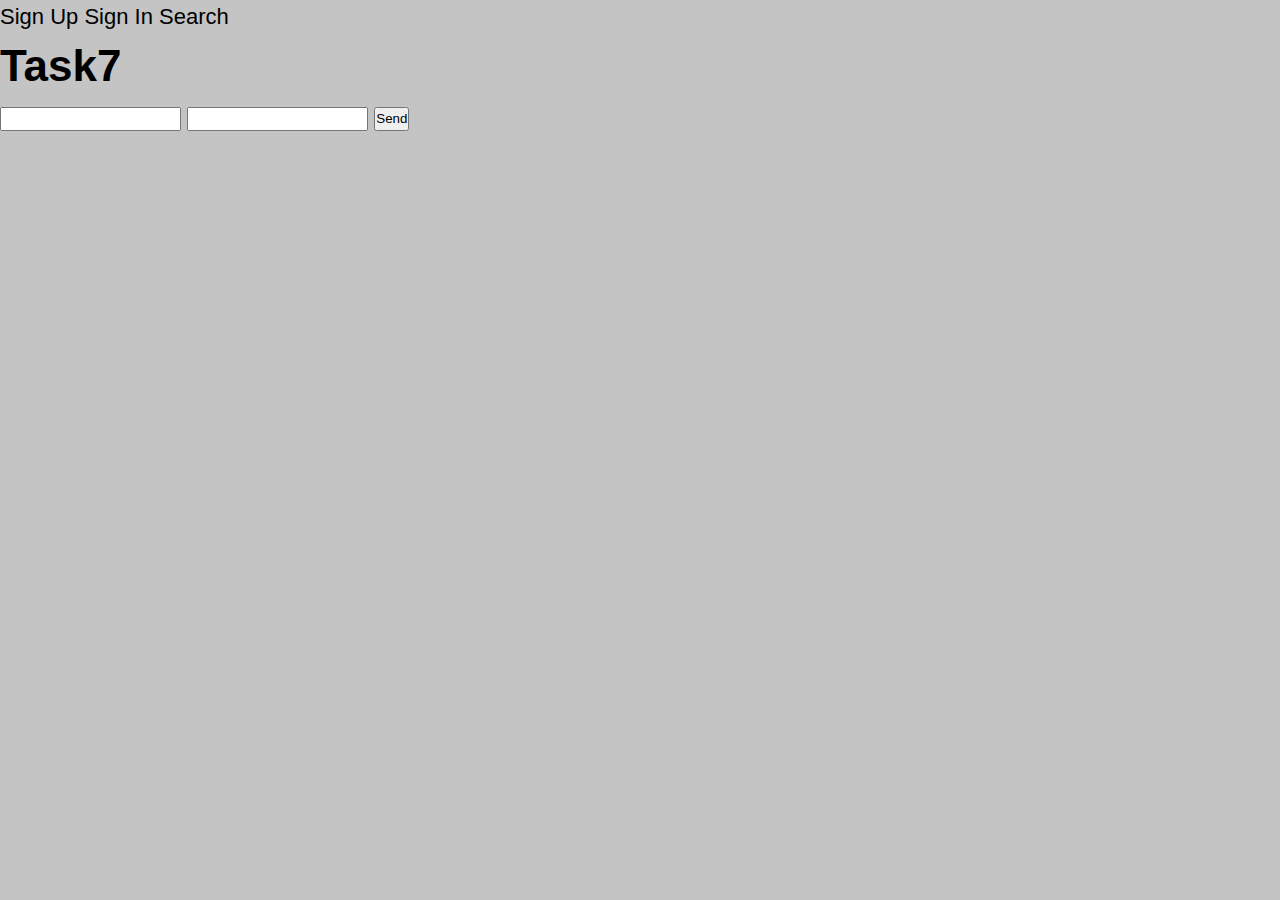
==== index.html @ 27050085 "structure" ====
<!DOCTYPE html>
<html lang="en">

<head>
    <meta charset="UTF-8">
    <meta http-equiv="X-UA-Compatible" content="IE=edge">
    <meta name="viewport" content="width=device-width, initial-scale=1.0">
    <link rel="stylesheet" href="./css/style.css">
    <title>Task7</title>
</head>

<body>
    <header>
        <div>
            <a href="./pages/signUP.html">Sign Up</a>
            <a href="./pages/singIN.html">Sign In</a>
            <a href="./pages/search.html">Search</a>
        </div>
    </header>
    <main>
        <section>
            <h1>Task7</h1>
            <form action="https://fom.in.ua/echo" method="post">
                <input type="text" name="login">
                <input type="text" name="pass">
                <button type="submit">Send</button>
            </form>
        </section>
    </main>
    <footer></footer>
</body>

</html>
---- css/style.css ----
* {
  margin: 0;
  padding: 0;
  line-height: 1.5;
  box-sizing: border-box;
  font-family: sans-serif;
}

a {
  color: inherit;
  text-decoration: none;
}

img {
  max-width: 100%;
}

html {
  font-size: 22px;
}

body {
  background: #c4c4c4;
}

.rainbow {
  font-family: sans-serif;
  margin-top: 15px;
  text-align: center;
  font-size: 2rem;
  animation: colorRotate 6s linear 0s infinite;
}

@keyframes colorRotate {
  from {
    color: #0000ff;
  }
  20% {
    color: #ffd900;
  }
  40% {
    color: #0066ff;
  }
  60% {
    color: #ffe600;
  }
  80% {
    color: #00b7ff;
  }
  100% {
    color: #ffee00;
  }
}

.container {
  background: #e6e6e6;
  margin: 0px 50px;
  max-width: 1000px;
  width: 100%;
}

.wrapper {
  margin: 50px 0px;
  width: 100%;
}

.square1,
.square2,
.square3,
.square4 {
  display: block;
  width: 200px;
  height: 200px;
  background: #fc8f8f;
  text-align: center;
}

.num1,
.num2,
.num3,
.num4 {
  font-weight: 700;
  font-size: 64px;
  line-height: 200px;
  color: #ffffff;
}

.small.square2,
.small.square3,
.small.square4,
.small.square5 {
  width: 100px;
  height: 100px;
  background: #fc8f8f;
  float: left;
  text-align: center;
}

.small.num2,
.small.num3,
.small.num4,
.small.num5 {
  font-weight: 700;
  font-size: 36px;
  line-height: 100px;
  color: #ffffff;
}

.square1,
.square3,
.square.row3-1 {
  float: left;
}

.square2,
.square4,
.small.square.row2-1,
.square.row3-2 {
  float: right;
}

.clearfix {
  clear: both;
}

.small.square2,
.small.square3,
.small.square4,
.square1.row3-1,
.square3.row3-2 {
  margin-right: 15px;
}
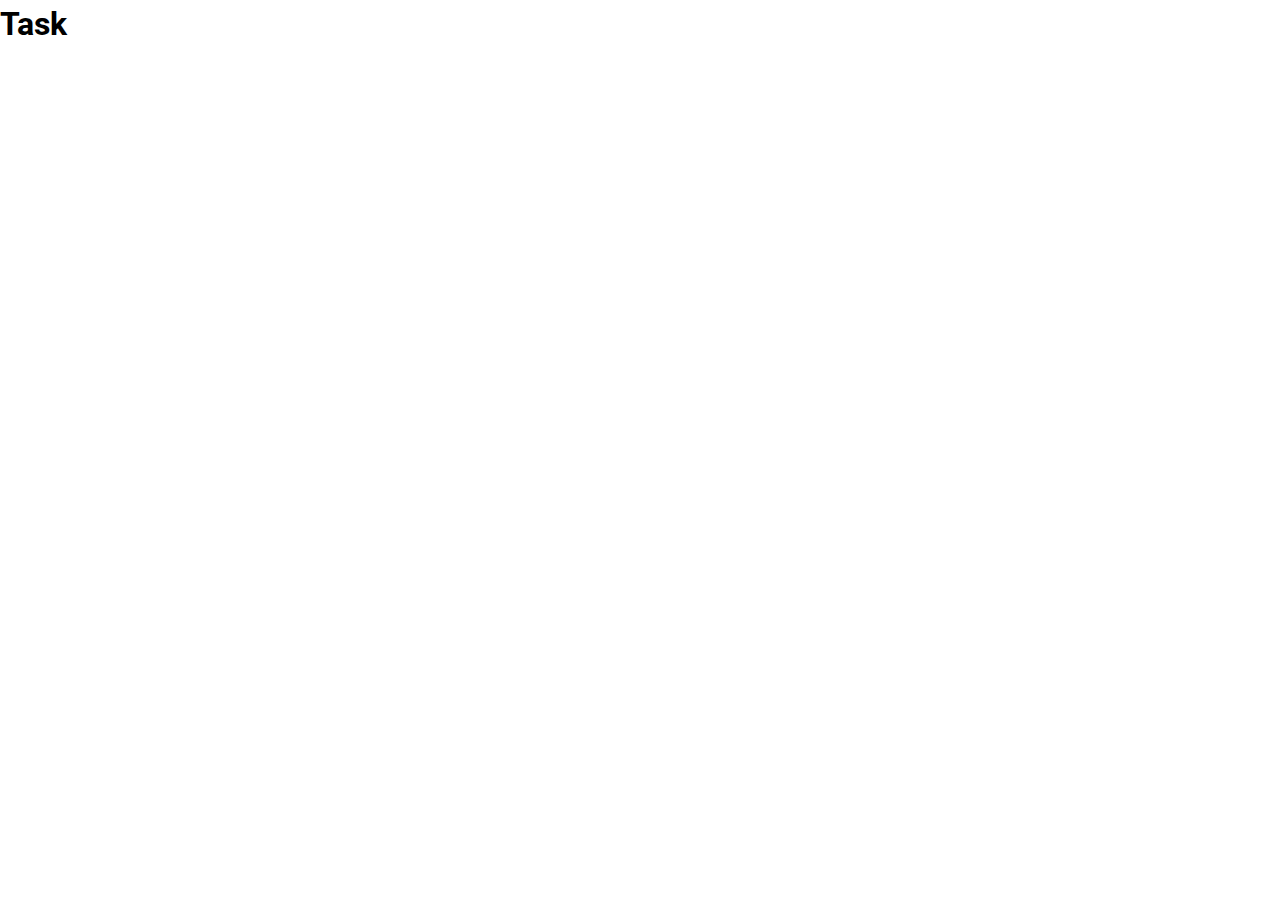
==== commit 2b070c10: "added fonts" ====
--- a/index.html
+++ b/index.html
@@ -5,26 +5,16 @@
     <meta charset="UTF-8">
     <meta http-equiv="X-UA-Compatible" content="IE=edge">
     <meta name="viewport" content="width=device-width, initial-scale=1.0">
+    <link rel="stylesheet" href="./fonts/font.css">
     <link rel="stylesheet" href="./css/style.css">
-    <title>Task7</title>
+    <title>Task</title>
 </head>
 
 <body>
-    <header>
-        <div>
-            <a href="./pages/signUP.html">Sign Up</a>
-            <a href="./pages/singIN.html">Sign In</a>
-            <a href="./pages/search.html">Search</a>
-        </div>
-    </header>
+    <header></header>
     <main>
         <section>
-            <h1>Task7</h1>
-            <form action="https://fom.in.ua/echo" method="post">
-                <input type="text" name="login">
-                <input type="text" name="pass">
-                <button type="submit">Send</button>
-            </form>
+            <h1>Task</h1>
         </section>
     </main>
     <footer></footer>
--- a/fonts/font.css
+++ b/fonts/font.css
@@ -0,0 +1,27 @@
+@font-face {
+    font-family: 'Roboto';
+    src: url(./Roboto-Regular.woff2) format('woff2'),
+    url(./Roboto-Regular.woff) format('woff');
+    font-weight: 400;
+}
+
+@font-face {
+    font-family: 'Roboto';
+    src: url('./Roboto-Bold.woff2') format('woff2'),
+    url('./Roboto-Bold.woff') format('woff');
+    font-weight: 700;
+}
+
+@font-face {
+    font-family: 'Roboto';
+    src: url('./Roboto-Italic.woff2') format('woff2'),
+    url('./Roboto-Italic.woff') format('woff');
+    font-style: italic;
+}
+
+@font-face {
+    font-family: 'Roboto';
+    src: url('./Roboto-Light.woff2') format('woff2'),
+    url('./Roboto-Light.woff') format('woff');
+    font-weight: 300;
+}--- a/css/style.css
+++ b/css/style.css
@@ -1,134 +1,16 @@
 * {
-  margin: 0;
-  padding: 0;
-  line-height: 1.5;
-  box-sizing: border-box;
-  font-family: sans-serif;
+    margin: 0;
+    padding: 0;
+    line-height: 1.5;
+    font-family: 'Roboto', sans-serif;
 }
 
 a {
-  color: inherit;
-  text-decoration: none;
+    color: inherit;
+    text-decoration: none;
 }
 
 img {
-  max-width: 100%;
+    max-width: 100%;
 }
 
-html {
-  font-size: 22px;
-}
-
-body {
-  background: #c4c4c4;
-}
-
-.rainbow {
-  font-family: sans-serif;
-  margin-top: 15px;
-  text-align: center;
-  font-size: 2rem;
-  animation: colorRotate 6s linear 0s infinite;
-}
-
-@keyframes colorRotate {
-  from {
-    color: #0000ff;
-  }
-  20% {
-    color: #ffd900;
-  }
-  40% {
-    color: #0066ff;
-  }
-  60% {
-    color: #ffe600;
-  }
-  80% {
-    color: #00b7ff;
-  }
-  100% {
-    color: #ffee00;
-  }
-}
-
-.container {
-  background: #e6e6e6;
-  margin: 0px 50px;
-  max-width: 1000px;
-  width: 100%;
-}
-
-.wrapper {
-  margin: 50px 0px;
-  width: 100%;
-}
-
-.square1,
-.square2,
-.square3,
-.square4 {
-  display: block;
-  width: 200px;
-  height: 200px;
-  background: #fc8f8f;
-  text-align: center;
-}
-
-.num1,
-.num2,
-.num3,
-.num4 {
-  font-weight: 700;
-  font-size: 64px;
-  line-height: 200px;
-  color: #ffffff;
-}
-
-.small.square2,
-.small.square3,
-.small.square4,
-.small.square5 {
-  width: 100px;
-  height: 100px;
-  background: #fc8f8f;
-  float: left;
-  text-align: center;
-}
-
-.small.num2,
-.small.num3,
-.small.num4,
-.small.num5 {
-  font-weight: 700;
-  font-size: 36px;
-  line-height: 100px;
-  color: #ffffff;
-}
-
-.square1,
-.square3,
-.square.row3-1 {
-  float: left;
-}
-
-.square2,
-.square4,
-.small.square.row2-1,
-.square.row3-2 {
-  float: right;
-}
-
-.clearfix {
-  clear: both;
-}
-
-.small.square2,
-.small.square3,
-.small.square4,
-.square1.row3-1,
-.square3.row3-2 {
-  margin-right: 15px;
-}
-
-
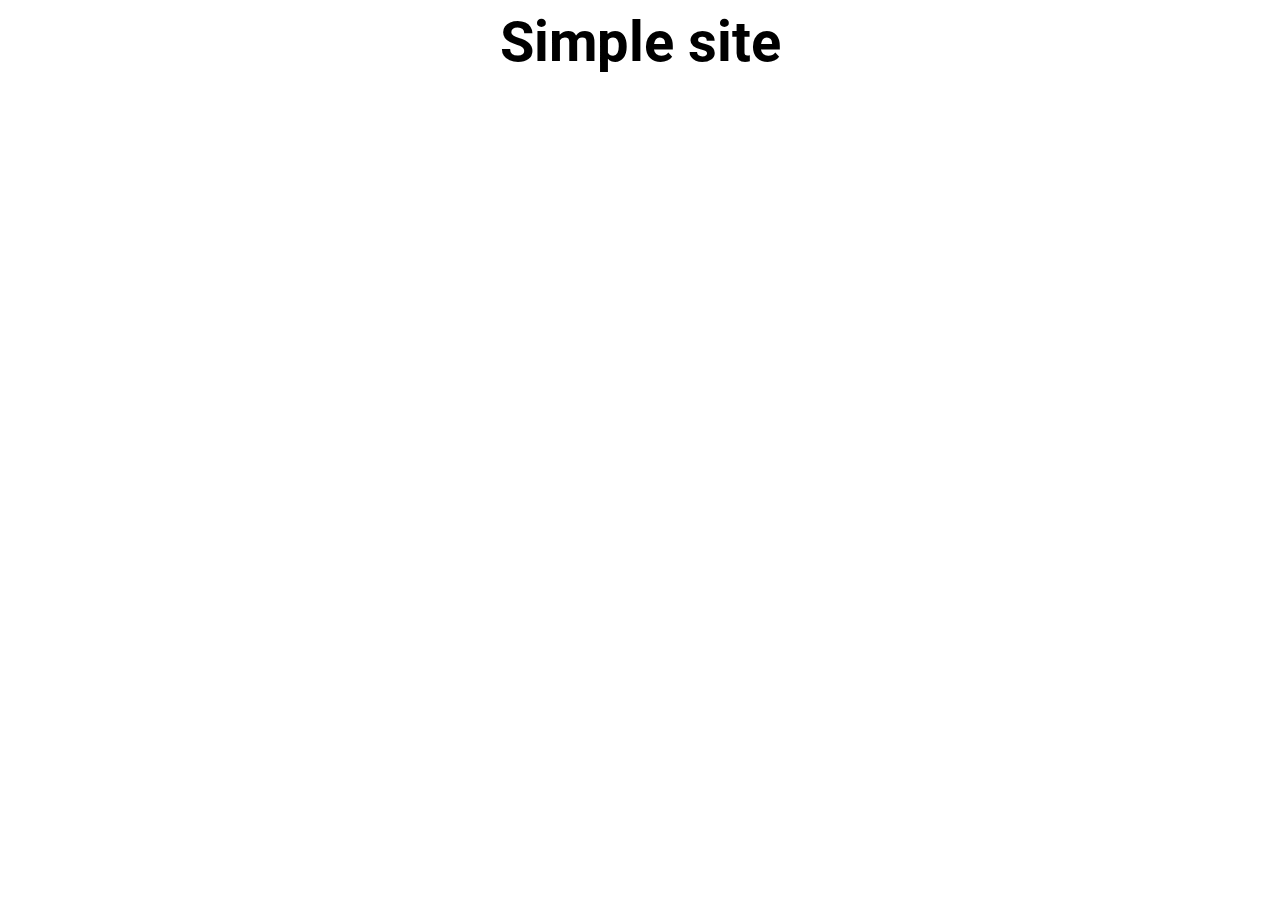
==== commit e60132c4: "base" ====
--- a/index.html
+++ b/index.html
@@ -14,7 +14,7 @@
     <header></header>
     <main>
         <section>
-            <h1>Task</h1>
+            <h1 class="heading">Simple site</h1>
         </section>
     </main>
     <footer></footer>
--- a/css/style.css
+++ b/css/style.css
@@ -1,16 +1,35 @@
 * {
-    margin: 0;
-    padding: 0;
-    line-height: 1.5;
-    font-family: 'Roboto', sans-serif;
+  margin: 0;
+  padding: 0;
+  line-height: 1.5;
+  font-family: 'Roboto', sans-serif;
+  box-sizing: border-box;
 }
 
 a {
-    color: inherit;
-    text-decoration: none;
+  color: inherit;
+  text-decoration: none;
+}
+
+html {
+  font-size: 28px;
 }
 
 img {
-    max-width: 100%;
+  max-width: 100%;
+  width: 100%;
+}
+* {
+  padding: 0;
+  margin: 0;
+  line-height: 1.5;
 }
 
+a {
+  text-decoration: none;
+  color: inherit;
+}
+
+.heading {
+  text-align: center;
+}
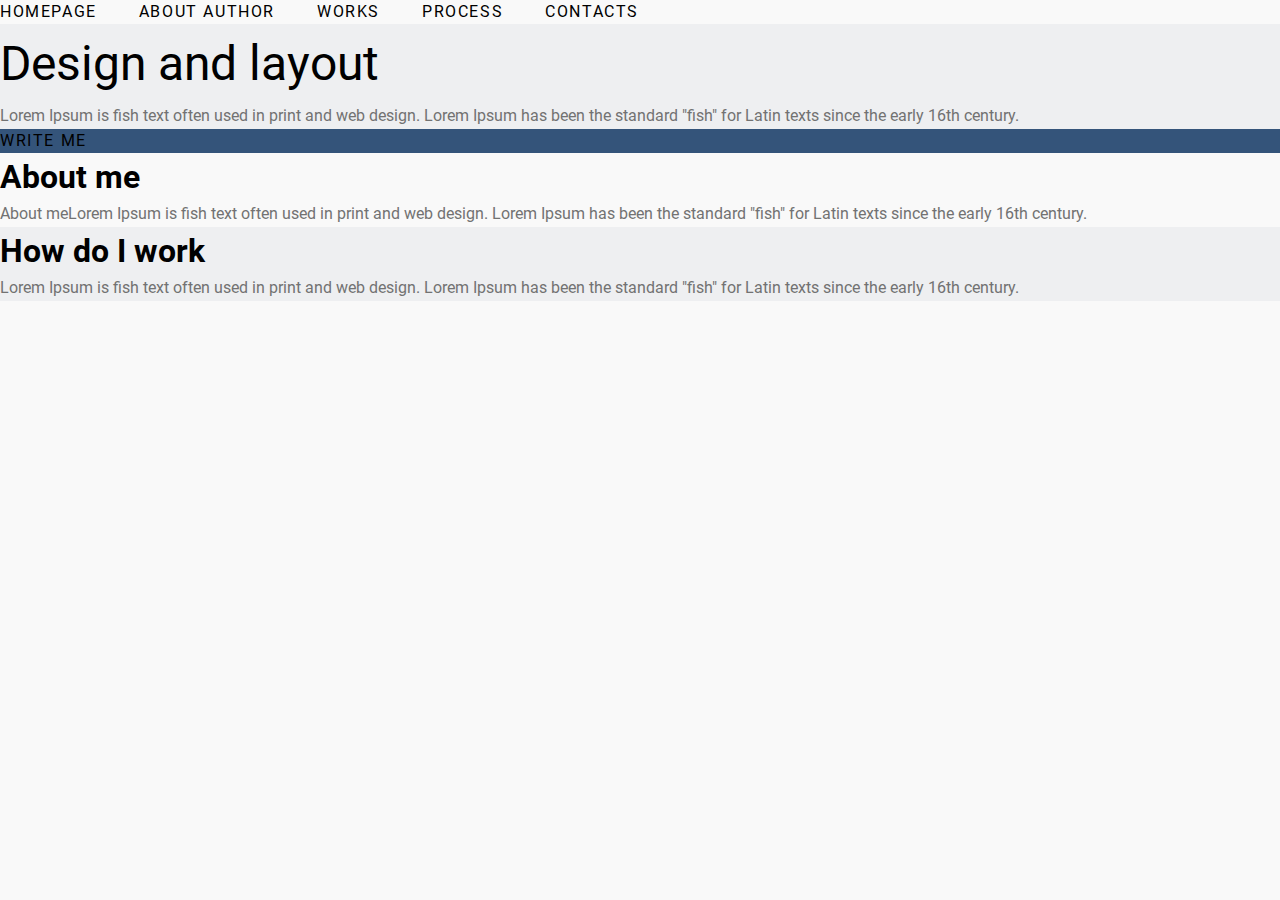
==== commit 6f792c20: "base1" ====
--- a/index.html
+++ b/index.html
@@ -7,17 +7,61 @@
     <meta name="viewport" content="width=device-width, initial-scale=1.0">
     <link rel="stylesheet" href="./fonts/font.css">
     <link rel="stylesheet" href="./css/style.css">
-    <title>Task</title>
+    <title>Simple Site</title>
 </head>
 
 <body>
-    <header></header>
+    <header>
+        <div>
+            <ul class="menu">
+                <li class="menu-item button">Homepage</li>
+                <li class="menu-item button">About author</li>
+                <li class="menu-item button">Works</li>
+                <li class="menu-item button">Process</li>
+                <li class="menu-item button">Contacts</li>
+            </ul>
+        </div>
+    </header>
     <main>
-        <section>
-            <h1 class="heading">Simple site</h1>
+        <section class="first-screen bg-grey">
+            <div class="container">
+                <h1>Design and layout</h1>
+                <p class="tc-grey">
+                    Lorem Ipsum is fish text often used in print and web design. Lorem Ipsum has been the standard
+                    "fish"
+                    for Latin texts since the early 16th century.
+                </p>
+                <div class="button bg-dark-blue tc-white">
+                    <a href="https://t.me/EmbraceGreatness">Write me</a>
+                </div>
+            </div>
+        </section>
+        <section class="about-me">
+            <div class="container">
+                <h2>About me</h2>
+                <p class="tc-grey">
+                    About meLorem Ipsum is fish text often used in print and web design. Lorem Ipsum has been the
+                    standard "fish" for Latin
+                    texts since the early 16th century.
+                </p>
+            </div>
+
+        </section>
+        <section class="bg-grey">
+            <div class="container">
+                <h2>How do I work</h2>
+                <p class="tc-grey">
+                    Lorem Ipsum is fish text often used in print and web design. Lorem Ipsum has been the standard
+                    "fish" for Latin texts
+                    since the early 16th century.
+                </p>
+            </div>
+
         </section>
     </main>
-    <footer></footer>
+    <footer class="bg-dark-blue">
+
+    </footer>
 </body>
 
 </html>--- a/css/style.css
+++ b/css/style.css
@@ -12,24 +12,83 @@
 }
 
 html {
-  font-size: 28px;
+  font-size: 16px;
 }
 
 img {
   max-width: 100%;
   width: 100%;
 }
-* {
-  padding: 0;
-  margin: 0;
-  line-height: 1.5;
+
+body {
+  background: #F9F9F9;
+  color: #000000;
+  max-width: 100%;
+  width: 100%;
 }
 
-a {
-  text-decoration: none;
-  color: inherit;
+h1 {
+  font-size: 3rem;
+  font-weight: 500;
+  line-height: 79px;
+  color: #000000;
 }
 
-.heading {
+h2 {
+  font-size: 2rem;
+}
+
+p {
+  font-weight: 400;
+  font-size: 16px;
+  line-height: 26px;
+}
+
+.container {
+  max-width: 1920px;
+  width: 100%;
+}
+
+.menu {
+  display: flex;
+  flex-direction: row;
+  align-items: flex-start;
+  padding: 0px;
+  gap: 42px;
+  list-style-type: none;
+}
+
+.bg-dark-blue {
+  background: #34547a;
+}
+
+.bg-grey {
+  background: #eeeff1;
+}
+
+.bg-light-grey {
+  background: #f9f9f9;
+}
+
+.tc-white {
+  color: #ffffff;
+}
+
+.tc-grey {
+  color: #727272;
+}
+
+.t-center {
   text-align: center;
 }
+
+.t
+
+.menu-item {
+}
+
+.button {
+  letter-spacing: 0.1em;
+  text-transform: uppercase;
+  color: #000000;
+}
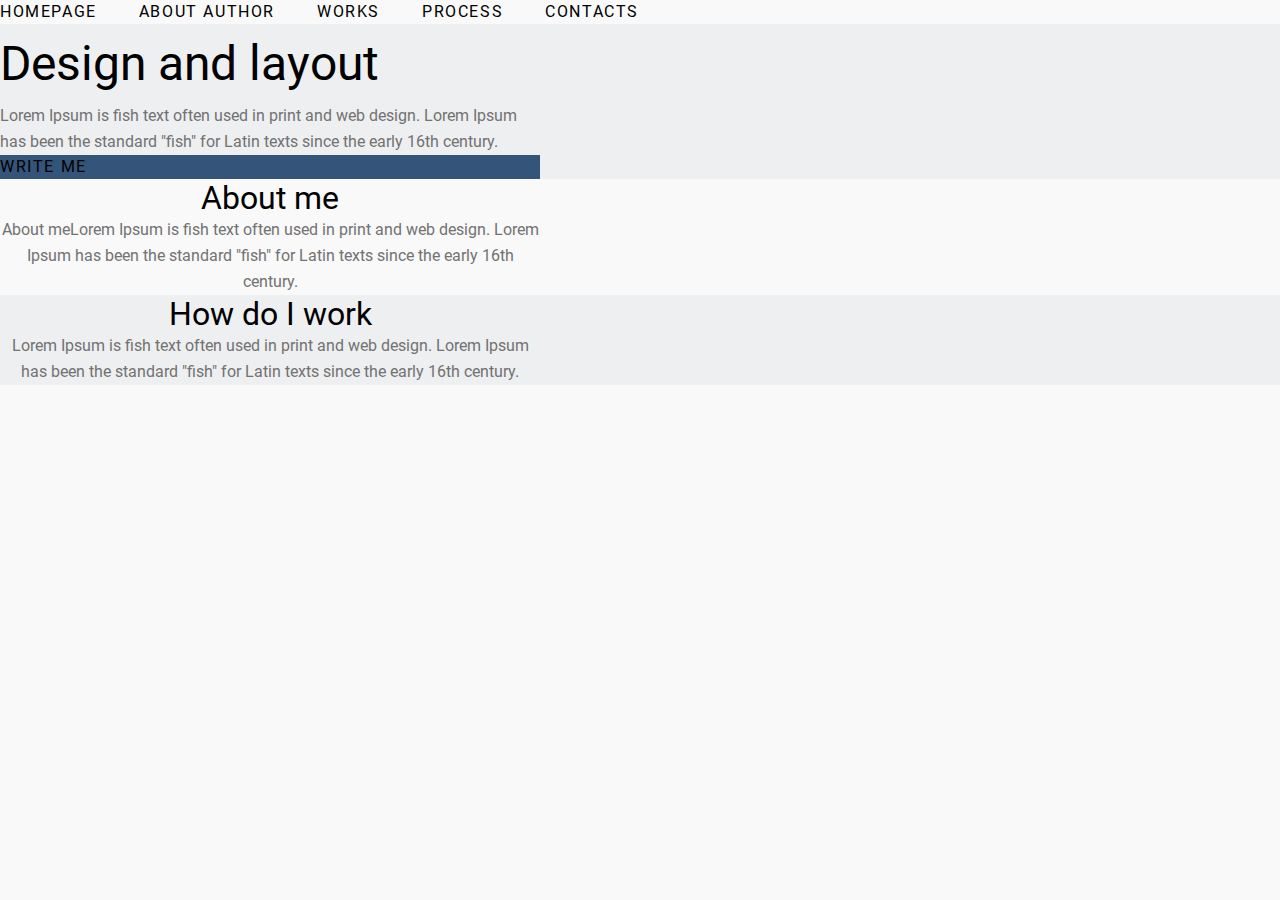
==== commit 6524448d: "base1" ====
--- a/index.html
+++ b/index.html
@@ -37,7 +37,7 @@
             </div>
         </section>
         <section class="about-me">
-            <div class="container">
+            <div class="container t-center">
                 <h2>About me</h2>
                 <p class="tc-grey">
                     About meLorem Ipsum is fish text often used in print and web design. Lorem Ipsum has been the
@@ -48,7 +48,7 @@
 
         </section>
         <section class="bg-grey">
-            <div class="container">
+            <div class="container t-center">
                 <h2>How do I work</h2>
                 <p class="tc-grey">
                     Lorem Ipsum is fish text often used in print and web design. Lorem Ipsum has been the standard
--- a/css/style.css
+++ b/css/style.css
@@ -21,7 +21,7 @@
 }
 
 body {
-  background: #F9F9F9;
+  background: #f9f9f9;
   color: #000000;
   max-width: 100%;
   width: 100%;
@@ -36,6 +36,8 @@
 
 h2 {
   font-size: 2rem;
+  font-weight: 500;
+  line-height: 38px;
 }
 
 p {
@@ -45,7 +47,7 @@
 }
 
 .container {
-  max-width: 1920px;
+  max-width: 540px;
   width: 100%;
 }
 
@@ -82,9 +84,7 @@
   text-align: center;
 }
 
-.t
-
-.menu-item {
+.t .menu-item {
 }
 
 .button {
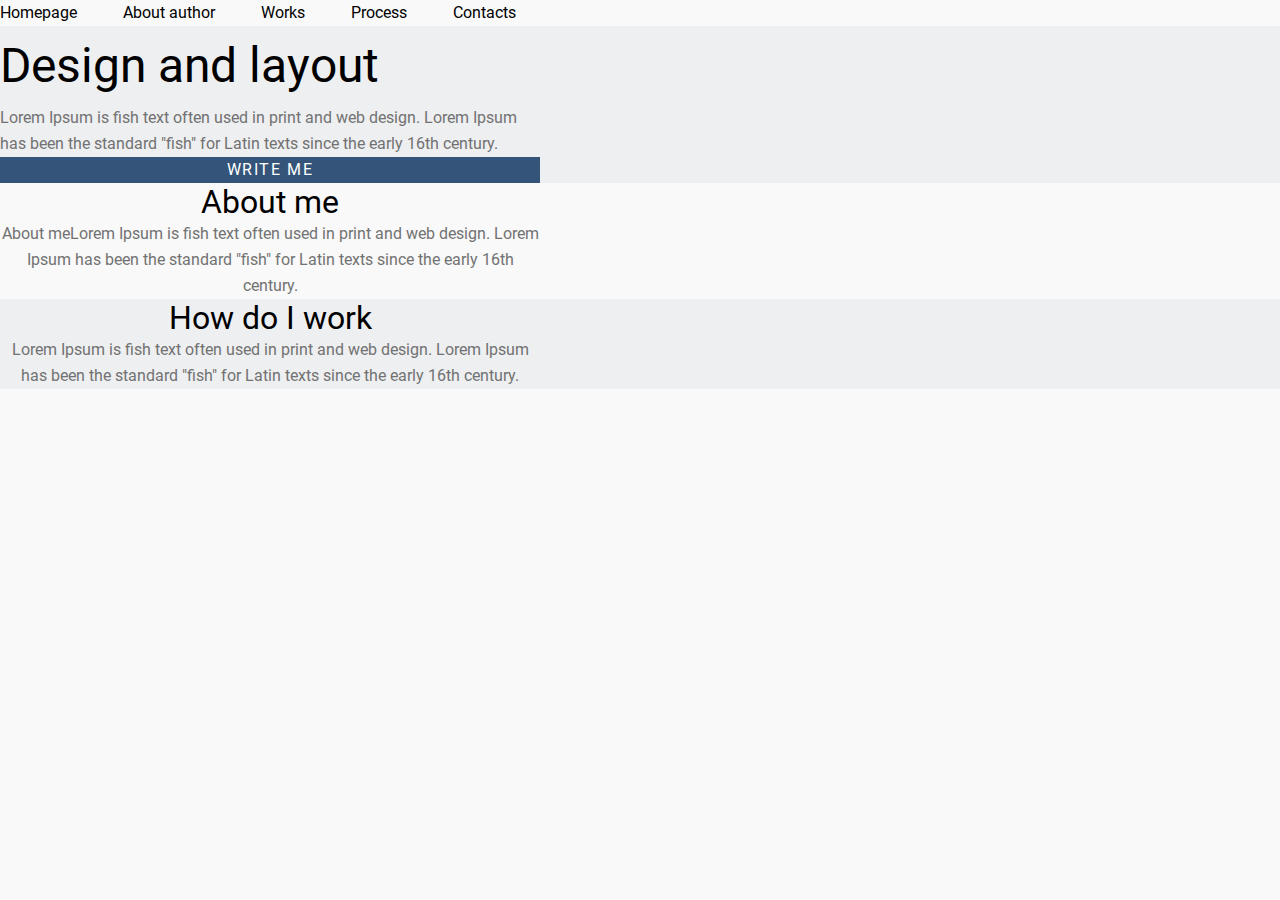
==== commit 89f483bd: "prep stage" ====
--- a/index.html
+++ b/index.html
@@ -6,20 +6,21 @@
     <meta http-equiv="X-UA-Compatible" content="IE=edge">
     <meta name="viewport" content="width=device-width, initial-scale=1.0">
     <link rel="stylesheet" href="./fonts/font.css">
+    <link rel="stylesheet" href="./css/common.css">
     <link rel="stylesheet" href="./css/style.css">
     <title>Simple Site</title>
 </head>
 
 <body>
     <header>
-        <div>
-            <ul class="menu">
-                <li class="menu-item button">Homepage</li>
-                <li class="menu-item button">About author</li>
-                <li class="menu-item button">Works</li>
-                <li class="menu-item button">Process</li>
-                <li class="menu-item button">Contacts</li>
-            </ul>
+        <div class="container">
+            <nav class="nav-bar">
+                <a class="nav-link" href="#">Homepage</a>
+                <a class="nav-link" href="#">About author</a>
+                <a class="nav-link" href="#">Works</a>
+                <a class="nav-link" href="#">Process</a>
+                <a class="nav-link" href="#">Contacts</a>
+            </nav>
         </div>
     </header>
     <main>
@@ -31,7 +32,7 @@
                     "fish"
                     for Latin texts since the early 16th century.
                 </p>
-                <div class="button bg-dark-blue tc-white">
+                <div class="button bg-dark-blue tc-white t-center">
                     <a href="https://t.me/EmbraceGreatness">Write me</a>
                 </div>
             </div>
--- a/css/common.css
+++ b/css/common.css
@@ -0,0 +1,49 @@
+* {
+  margin: 0;
+  padding: 0;
+  font-family: 'Roboto', sans-serif;
+  box-sizing: border-box;
+}
+
+a {
+  color: inherit;
+  text-decoration: none;
+}
+
+html {
+  font-family: 'Roboto', sans-serif;
+  font-size: 16px;
+  font-weight: 400;
+  line-height: 1.64; /* 26.25px */
+  color: #000000;  
+}
+
+img {
+  max-width: 100%;
+  width: 100%;
+}
+
+body {
+  background: #f9f9f9;
+  max-width: 100%;
+  width: 100%;
+}
+
+h1 {
+  font-size: 3rem;
+  font-weight: 500;
+  line-height: 79px;
+  color: #000000;
+}
+
+h2 {
+  font-size: 2rem;
+  font-weight: 500;
+  line-height: 38px;
+}
+
+p {
+  font-weight: 400;
+  font-size: 16px;
+  line-height: 26px;
+}--- a/css/style.css
+++ b/css/style.css
@@ -1,64 +1,25 @@
-* {
-  margin: 0;
-  padding: 0;
-  line-height: 1.5;
-  font-family: 'Roboto', sans-serif;
-  box-sizing: border-box;
+/*------------HEADER------------------------------------*/
+.nav-link {
+
 }
 
-a {
-  color: inherit;
-  text-decoration: none;
-}
-
-html {
-  font-size: 16px;
-}
-
-img {
-  max-width: 100%;
-  width: 100%;
-}
-
-body {
-  background: #f9f9f9;
-  color: #000000;
-  max-width: 100%;
-  width: 100%;
-}
-
-h1 {
-  font-size: 3rem;
-  font-weight: 500;
-  line-height: 79px;
-  color: #000000;
-}
-
-h2 {
-  font-size: 2rem;
-  font-weight: 500;
-  line-height: 38px;
-}
-
-p {
-  font-weight: 400;
-  font-size: 16px;
-  line-height: 26px;
+.nav-link + .nav-link {
+  margin-left: 42px;
 }
 
 .container {
+  width: 100%;
   max-width: 540px;
-  width: 100%;
 }
 
-.menu {
+/* .menu {
   display: flex;
   flex-direction: row;
   align-items: flex-start;
   padding: 0px;
   gap: 42px;
   list-style-type: none;
-}
+} */
 
 .bg-dark-blue {
   background: #34547a;
@@ -84,11 +45,7 @@
   text-align: center;
 }
 
-.t .menu-item {
-}
-
 .button {
   letter-spacing: 0.1em;
   text-transform: uppercase;
-  color: #000000;
 }
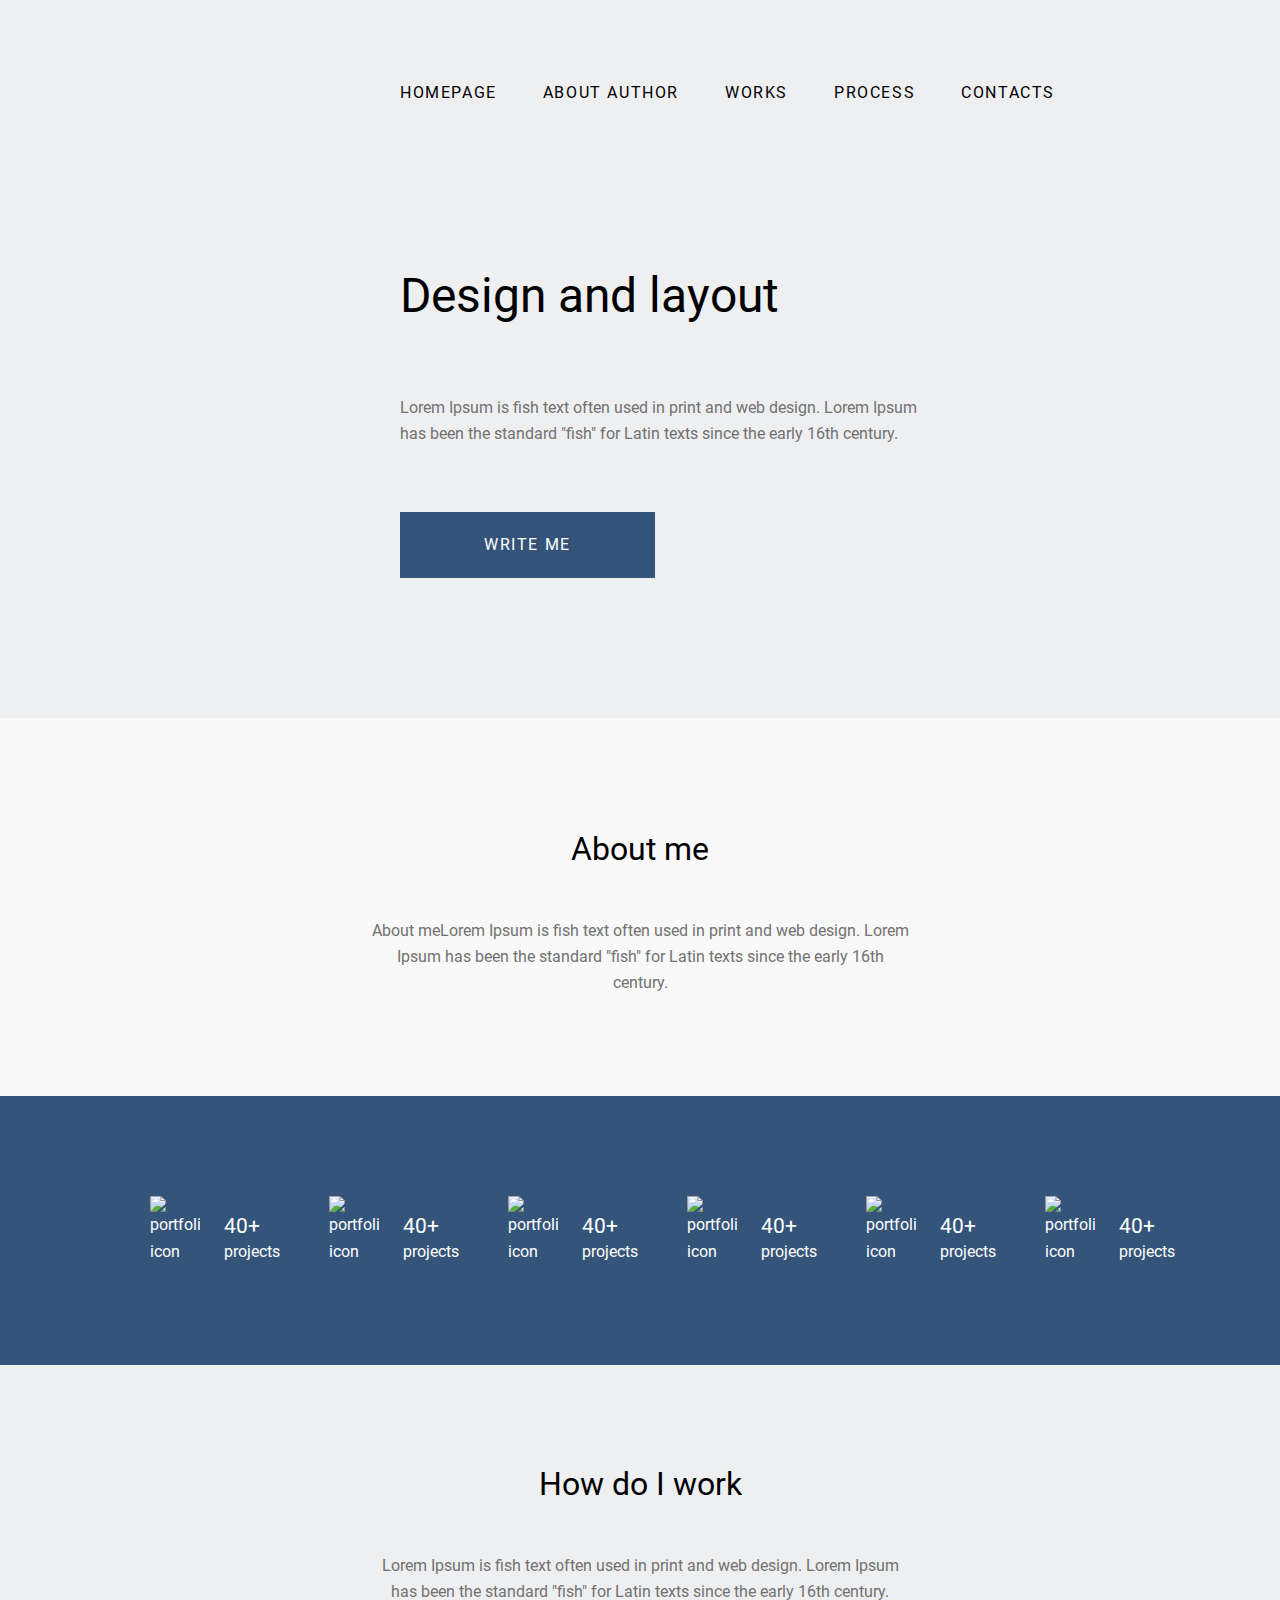
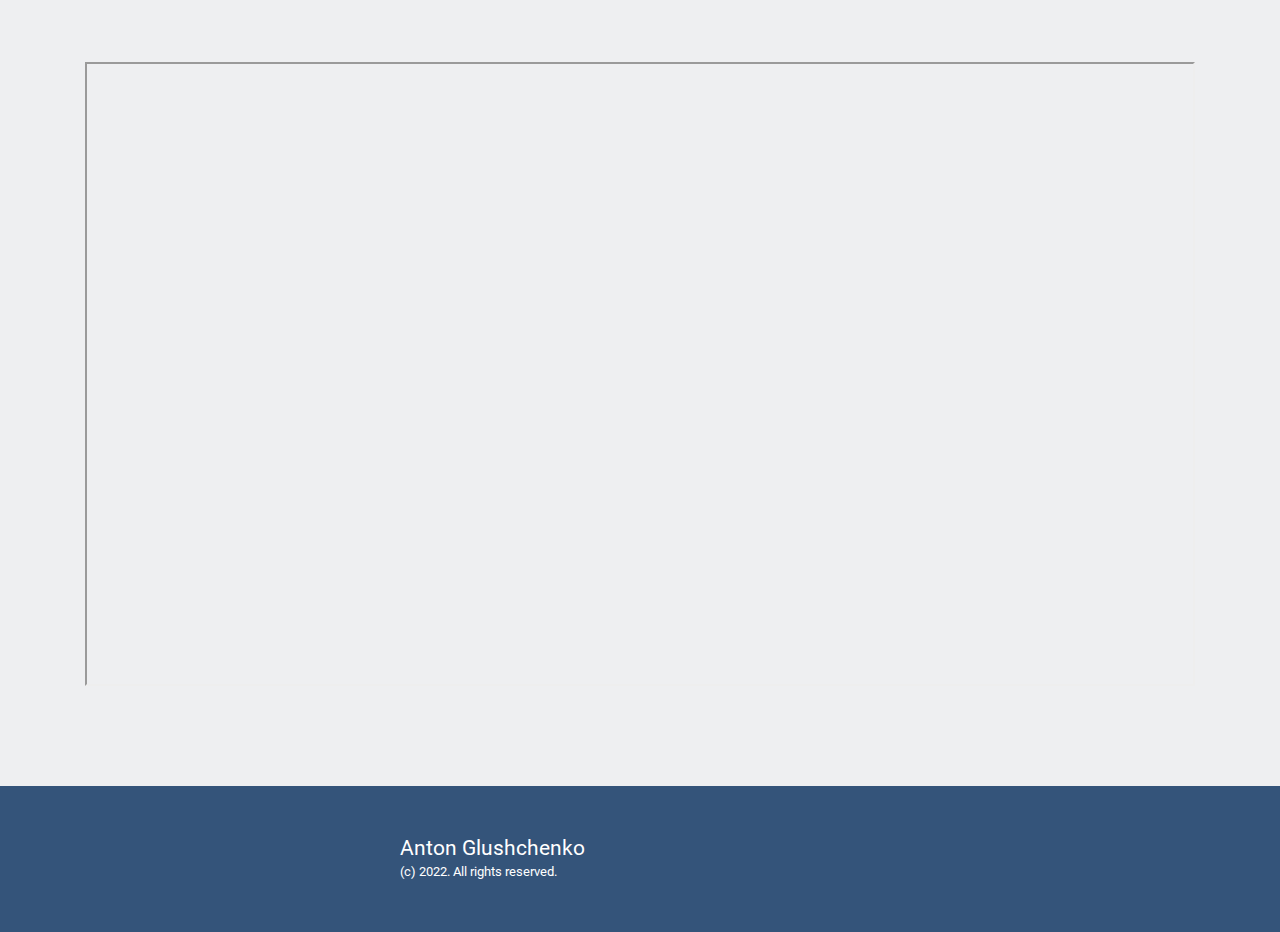
==== commit e8e49e8a: "final" ====
--- a/index.html
+++ b/index.html
@@ -11,57 +11,113 @@
     <title>Simple Site</title>
 </head>
 
-<body>
-    <header>
-        <div class="container">
+<body class="body">
+    <header class="header">
+
+        <div>
             <nav class="nav-bar">
-                <a class="nav-link" href="#">Homepage</a>
-                <a class="nav-link" href="#">About author</a>
-                <a class="nav-link" href="#">Works</a>
-                <a class="nav-link" href="#">Process</a>
-                <a class="nav-link" href="#">Contacts</a>
+                <a class="nav-link button" href="#">Homepage</a>
+                <a class="nav-link button" href="#">About author</a>
+                <a class="nav-link button" href="#">Works</a>
+                <a class="nav-link button" href="#">Process</a>
+                <a class="nav-link button" href="#">Contacts</a>
             </nav>
         </div>
+
     </header>
     <main>
-        <section class="first-screen bg-grey">
+        <section class="first-section">
             <div class="container">
-                <h1>Design and layout</h1>
-                <p class="tc-grey">
+                <h1 class="main title">Design and layout</h1>
+                <p class="main text">
                     Lorem Ipsum is fish text often used in print and web design. Lorem Ipsum has been the standard
                     "fish"
                     for Latin texts since the early 16th century.
                 </p>
-                <div class="button bg-dark-blue tc-white t-center">
-                    <a href="https://t.me/EmbraceGreatness">Write me</a>
+                <div class="main button">
+                    <a href="https://t.me/EmbraceGreatness">
+                        <span class="white">
+                            Write me
+                        </span>
+                    </a>
                 </div>
             </div>
         </section>
-        <section class="about-me">
-            <div class="container t-center">
-                <h2>About me</h2>
-                <p class="tc-grey">
+        <section class="about-section">
+            <div class="container">
+                <h2 class="about title">About me</h2>
+                <p class="about text">
                     About meLorem Ipsum is fish text often used in print and web design. Lorem Ipsum has been the
                     standard "fish" for Latin
                     texts since the early 16th century.
                 </p>
             </div>
-
+            <div class="about-portfolio">
+                <div class="portfolio white">
+                    <div class="wrapper">
+                        <img class="icon" src="./images/portfolio.svg" alt="portfolio-icon">
+                        <div class="portfolio-bar">
+                            <h3>40+</h3>
+                            <p>projects</p>
+                        </div>
+                    </div>
+                    <div class="wrapper">
+                        <img class="icon" src="./images/portfolio.svg" alt="portfolio-icon">
+                        <div class="portfolio-bar">
+                            <h3>40+</h3>
+                            <p>projects</p>
+                        </div>
+                    </div>
+                    <div class="wrapper">
+                        <img class="icon" src="./images/portfolio.svg" alt="portfolio-icon">
+                        <div class="portfolio-bar">
+                            <h3>40+</h3>
+                            <p>projects</p>
+                        </div>
+                    </div>
+                    <div class="wrapper">
+                        <img class="icon" src="./images/portfolio.svg" alt="portfolio-icon">
+                        <div class="portfolio-bar">
+                            <h3>40+</h3>
+                            <p>projects</p>
+                        </div>
+                    </div>
+                    <div class="wrapper">
+                        <img class="icon" src="./images/portfolio.svg" alt="portfolio-icon">
+                        <div class="portfolio-bar">
+                            <h3>40+</h3>
+                            <p>projects</p>
+                        </div>
+                    </div>
+                    <div class="wrapper">
+                        <img class="icon" src="./images/portfolio.svg" alt="portfolio-icon">
+                        <div class="portfolio-bar">
+                            <h3>40+</h3>
+                            <p>projects</p>
+                        </div>
+                    </div>
+                </div>
+            </div>
         </section>
-        <section class="bg-grey">
-            <div class="container t-center">
-                <h2>How do I work</h2>
-                <p class="tc-grey">
+        <section class="how-section">
+            <div class="container">
+                <h2 class="how title">How do I work</h2>
+                <p class="how text">
                     Lorem Ipsum is fish text often used in print and web design. Lorem Ipsum has been the standard
                     "fish" for Latin texts
                     since the early 16th century.
                 </p>
             </div>
-
+            <iframe class="video" src="https://www.youtube.com/embed/59lYXEWNKE4" title="Berserk story"
+                allow="accelerometer; autoplay; clipboard-write; encrypted-media; gyroscope; picture-in-picture"
+                allowfullscreen></iframe>
         </section>
     </main>
-    <footer class="bg-dark-blue">
-
+    <footer class="footer">
+        <div class="container white">
+            <h4 class="footer-title">Anton Glushchenko</h4>
+            <p class="footer-text">(c) 2022. All rights reserved.</p>
+        </div>
     </footer>
 </body>
 
--- a/css/style.css
+++ b/css/style.css
@@ -1,51 +1,213 @@
-/*------------HEADER------------------------------------*/
-.nav-link {
-
+:root {
+  /*--------------------background----------------------*/
+  --color-darkblue: #34547a;
+  --color-grey: #eeeff1;
+  --color-lightgrey: #f9f9f9;
+  /*--------------------text----------------------*/
+  --color-dark-grey: #727272;
+  --color-white: #ffffff;
+}
+
+/*-----------------------------------TEXT--BLOCK----------------------------------*/
+.container {
+  width: 100%;
+  max-width: 540px;
+}
+
+.white {
+  color: var(--color-white);
+}
+
+.about.title,
+.how.title {
+  font-size: 2rem;
+  font-weight: 500;
+  line-height: 38px;
+  color: #000000;
+  margin-bottom: 50px;
+}
+
+.title {
+  text-align: center;
+}
+
+.about.text,
+.how.text {
+  font-weight: 400;
+  font-size: 16px;
+  line-height: 26px;
+}
+
+.text {
+  color: var(--color-dark-grey);
+  text-align: center;
+}
+
+/*-------------------------------------HEADER------------------------------------*/
+.header {
+  background-color: var(--color-grey);
+  padding-top: 80px;
+}
+
+.nav-bar {
+  display: inline-block;
+  line-height: 26px;
+  margin-left: 400px;
+}
+
+.nav-link:hover {
+  color: var(--color-darkblue);
+  font-weight: 500;
 }
 
 .nav-link + .nav-link {
   margin-left: 42px;
 }
 
-.container {
-  width: 100%;
-  max-width: 540px;
-}
-
-/* .menu {
-  display: flex;
-  flex-direction: row;
-  align-items: flex-start;
-  padding: 0px;
-  gap: 42px;
-  list-style-type: none;
-} */
-
-.bg-dark-blue {
-  background: #34547a;
-}
-
-.bg-grey {
-  background: #eeeff1;
-}
-
-.bg-light-grey {
-  background: #f9f9f9;
-}
-
-.tc-white {
-  color: #ffffff;
-}
-
-.tc-grey {
-  color: #727272;
-}
-
-.t-center {
-  text-align: center;
+/*-------------------------------------FIRST--SECTION------------------------------------*/
+
+.first-section {
+  background-color: var(--color-grey);
+  padding-top: 150px;
+  padding-bottom: 140px;
+}
+
+.first-section > .container {
+  margin-left: 400px;
+}
+
+.main.title,
+.main.text {
+  text-align: left;
+  width: 100%;
+}
+
+.main.title {
+  margin-bottom: 60px;
+}
+
+.main.text {
+  margin-bottom: 65px;
+}
+
+.main.button {
+  text-align: center;
+  background-color: var(--color-darkblue);
+  color: var(--color-white);
+  max-width: 255px;
+  padding: 20px 40px;
 }
 
 .button {
   letter-spacing: 0.1em;
   text-transform: uppercase;
 }
+
+/*-----------------------------------SECTION--ABOUT----------------------------------*/
+.about-section {
+  background-color: var(--color-lightgrey);
+  padding-top: 112px;
+}
+
+.about-section > .container {
+  margin-left: auto;
+  margin-right: auto;
+  text-align: center;
+  max-width: 540px;
+  width: 100%;
+  padding-bottom: 100px;
+}
+
+/*------------------------------------PORTFOLIO--ABOUT----------------------------*/
+.about-portfolio,
+.footer {
+  background-color: var(--color-darkblue);
+}
+
+.about-portfolio > .about-container {
+  margin-left: auto;
+  margin-right: auto;
+  max-width: 100%;
+  padding-top: 100px;
+  padding-bottom: 100px;
+}
+
+.wrapper {
+  display: inline-block;
+  text-align: left;
+  margin-left: 45px;
+}
+
+.portfolio-bar {
+  display: inline-block;
+  text-align: left;
+}
+
+.portfolio-bar > h3 {
+  font-weight: 500;
+  font-size: 1.3125rem;
+  line-height: 25px;
+}
+
+.portfolio-bar > p {
+  font-weight: 400;
+  font-size: 1rem;
+  line-height: 26px;
+}
+
+.portfolio {
+  margin-left: auto;
+  margin-right: auto;
+  padding-top: 100px;
+  padding-bottom: 100px;
+  text-align: center;
+}
+
+.icon {
+  max-width: 50px;
+  width: 100%;
+  margin-right: 20px;
+}
+
+/*-----------------------------------HOW--BLOCK-----------------------------------*/
+.how-section {
+  background-color: var(--color-grey);
+  padding-top: 100px;
+  padding-bottom: 100px;
+}
+
+.how-section > .container {
+  margin-left: auto;
+  margin-right: auto;
+  margin-bottom: 57px;
+  text-align: center;
+}
+
+.video {
+  display: block;
+  max-width: 1110px;
+  width: 100%;
+  aspect-ratio: 16/9;
+  margin-left: auto;
+  margin-right: auto;
+}
+
+/*-----------------------------------FOOTER-----------------------------------*/
+
+.footer > .container {
+  padding-top: 50px;
+  padding-bottom: 50px;
+  margin-left: 400px;
+}
+
+.footer-title {
+  font-weight: 500;
+  font-size: 21px;
+  line-height: 25px;
+}
+
+.footer-text {
+  font-weight: 400;
+  font-size: 13px;
+  line-height: 21px;
+}
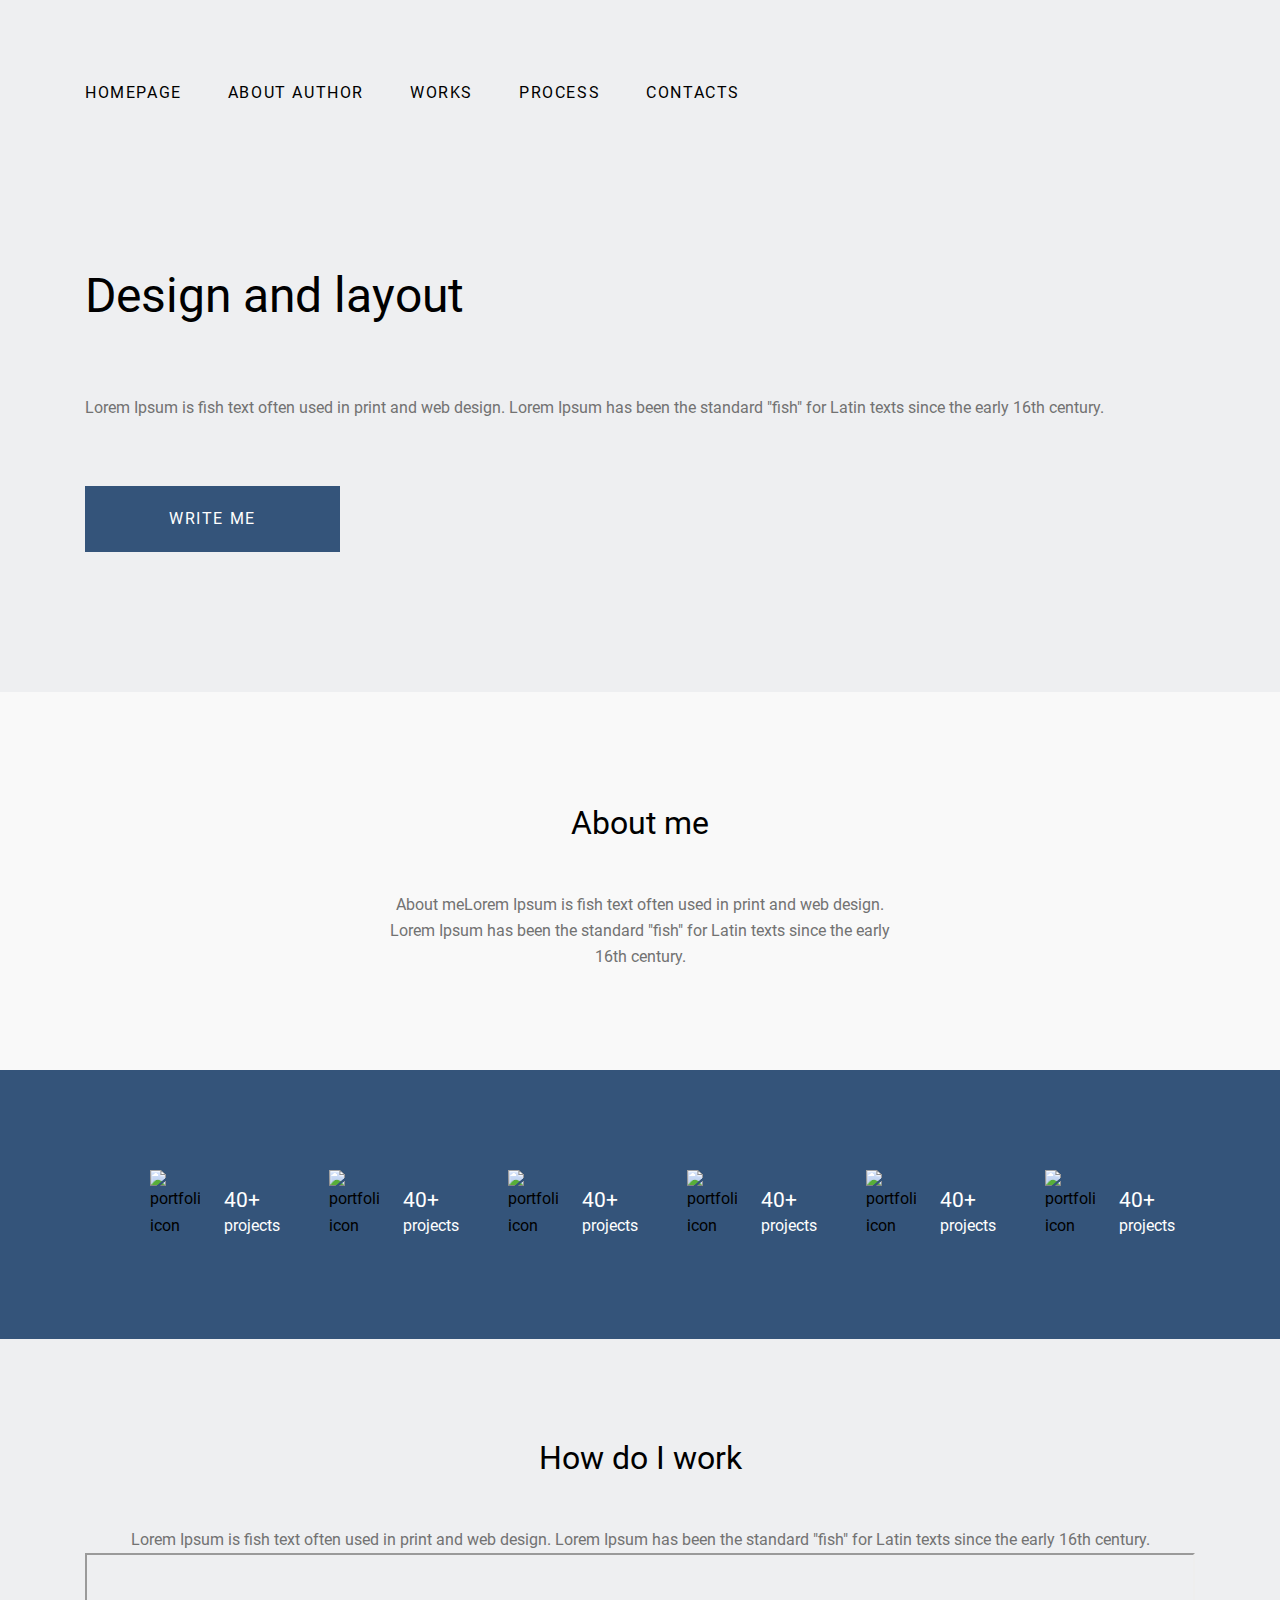
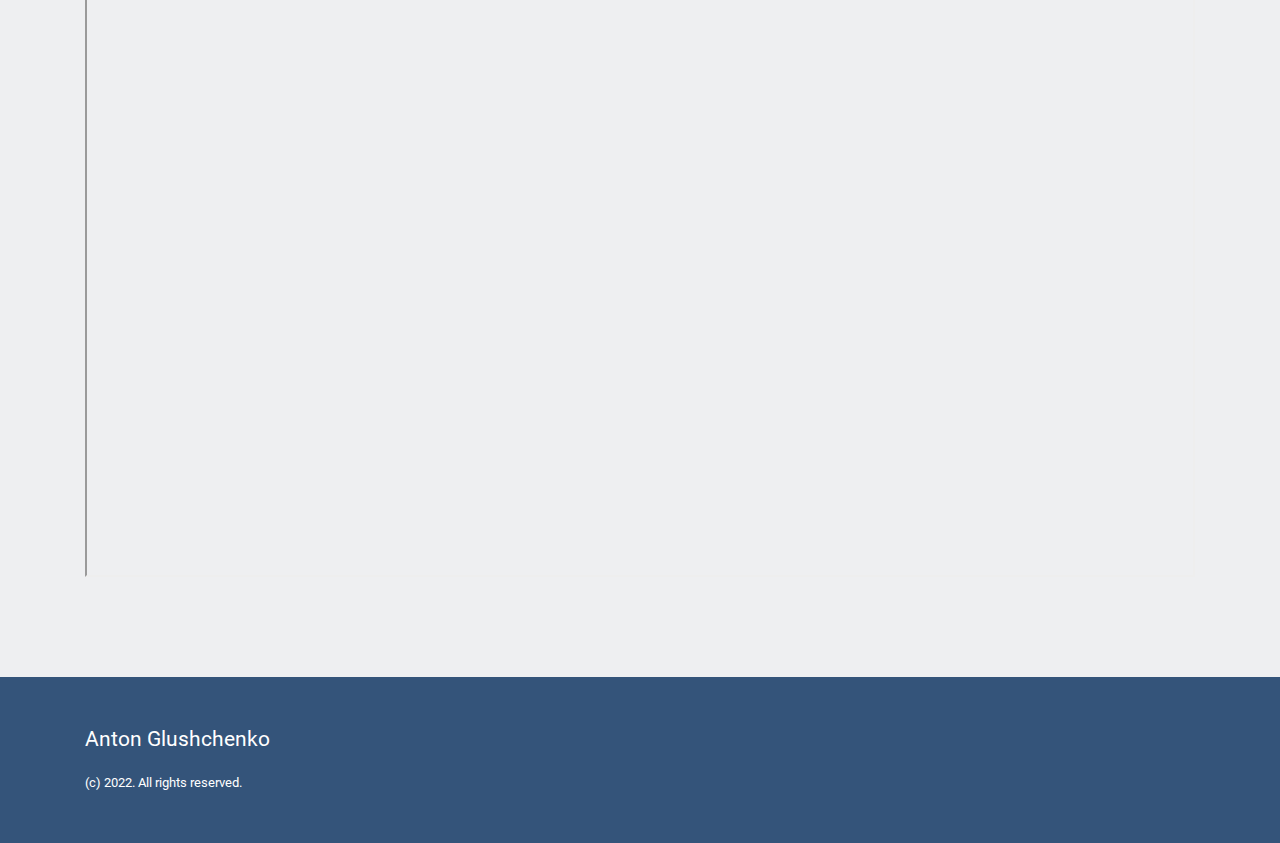
==== commit 68238bd8: "refactoring" ====
--- a/index.html
+++ b/index.html
@@ -13,17 +13,15 @@
 
 <body class="body">
     <header class="header">
-
-        <div>
+        <div class="container">
             <nav class="nav-bar">
-                <a class="nav-link button" href="#">Homepage</a>
-                <a class="nav-link button" href="#">About author</a>
-                <a class="nav-link button" href="#">Works</a>
-                <a class="nav-link button" href="#">Process</a>
-                <a class="nav-link button" href="#">Contacts</a>
+                <a class="nav-link" href="#">Homepage</a>
+                <a class="nav-link" href="#">About author</a>
+                <a class="nav-link" href="#">Works</a>
+                <a class="nav-link" href="#">Process</a>
+                <a class="nav-link" href="#">Contacts</a>
             </nav>
         </div>
-
     </header>
     <main>
         <section class="first-section">
@@ -51,51 +49,53 @@
                     standard "fish" for Latin
                     texts since the early 16th century.
                 </p>
+
             </div>
-            <div class="about-portfolio">
-                <div class="portfolio white">
-                    <div class="wrapper">
-                        <img class="icon" src="./images/portfolio.svg" alt="portfolio-icon">
-                        <div class="portfolio-bar">
-                            <h3>40+</h3>
-                            <p>projects</p>
-                        </div>
+            <div class="portfolio">
+                <div class="wrapper">
+                    <img class="icon" src="./images/portfolio.svg" alt="portfolio-icon">
+                    <div class="portfolio-bar">
+                        <h3>40+</h3>
+                        <p>projects</p>
                     </div>
-                    <div class="wrapper">
-                        <img class="icon" src="./images/portfolio.svg" alt="portfolio-icon">
-                        <div class="portfolio-bar">
-                            <h3>40+</h3>
-                            <p>projects</p>
-                        </div>
+                </div>
+                <div class="wrapper">
+                    <img class="icon" src="./images/portfolio.svg" alt="portfolio-icon">
+                    <div class="portfolio-bar">
+                        <h3>40+</h3>
+                        <p>projects</p>
                     </div>
-                    <div class="wrapper">
-                        <img class="icon" src="./images/portfolio.svg" alt="portfolio-icon">
-                        <div class="portfolio-bar">
-                            <h3>40+</h3>
-                            <p>projects</p>
-                        </div>
+                </div>
+                <div class="wrapper">
+                    <img class="icon" src="./images/portfolio.svg" alt="portfolio-icon">
+                    <div class="portfolio-bar">
+                        <h3>40+</h3>
+                        <p>projects</p>
                     </div>
-                    <div class="wrapper">
-                        <img class="icon" src="./images/portfolio.svg" alt="portfolio-icon">
-                        <div class="portfolio-bar">
-                            <h3>40+</h3>
-                            <p>projects</p>
-                        </div>
+                </div>
+                <div class="wrapper">
+                    <img class="icon" src="./images/portfolio.svg" alt="portfolio-icon">
+                    <div class="portfolio-bar">
+                        <h3>40+</h3>
+                        <p>projects</p>
                     </div>
-                    <div class="wrapper">
-                        <img class="icon" src="./images/portfolio.svg" alt="portfolio-icon">
-                        <div class="portfolio-bar">
-                            <h3>40+</h3>
-                            <p>projects</p>
-                        </div>
+                </div>
+                <div class="wrapper">
+                    <img class="icon" src="./images/portfolio.svg" alt="portfolio-icon">
+                    <div class="portfolio-bar">
+                        <h3>40+</h3>
+                        <p>projects</p>
                     </div>
-                    <div class="wrapper">
-                        <img class="icon" src="./images/portfolio.svg" alt="portfolio-icon">
-                        <div class="portfolio-bar">
-                            <h3>40+</h3>
-                            <p>projects</p>
-                        </div>
+                </div>
+                <div class="wrapper">
+                    <img class="icon" src="./images/portfolio.svg" alt="portfolio-icon">
+                    <div class="portfolio-bar">
+                        <h3>40+</h3>
+                        <p>projects</p>
                     </div>
+                </div>
+                <div class="container">
+
                 </div>
             </div>
         </section>
@@ -107,17 +107,22 @@
                     "fish" for Latin texts
                     since the early 16th century.
                 </p>
+
+                <iframe class="video" src="https://www.youtube.com/embed/59lYXEWNKE4" title="Berserk story"
+                    allow="accelerometer; autoplay; clipboard-write; encrypted-media; gyroscope; picture-in-picture"
+                    allowfullscreen></iframe>
             </div>
-            <iframe class="video" src="https://www.youtube.com/embed/59lYXEWNKE4" title="Berserk story"
-                allow="accelerometer; autoplay; clipboard-write; encrypted-media; gyroscope; picture-in-picture"
-                allowfullscreen></iframe>
         </section>
     </main>
     <footer class="footer">
-        <div class="container white">
-            <h4 class="footer-title">Anton Glushchenko</h4>
-            <p class="footer-text">(c) 2022. All rights reserved.</p>
-        </div>
+        <section class="last-section">
+            <div class="container">
+                <div></div>
+                <h4 class="footer-title">Anton Glushchenko</h4>
+                <p class="footer-text">(c) 2022. All rights reserved.</p>
+            </div>
+        </section>
+
     </footer>
 </body>
 
--- a/css/common.css
+++ b/css/common.css
@@ -15,18 +15,16 @@
   font-size: 16px;
   font-weight: 400;
   line-height: 1.64; /* 26.25px */
-  color: #000000;  
+  color: #000000;
+  background: #eeeff1;  
 }
 
 img {
   max-width: 100%;
-  width: 100%;
 }
 
 body {
-  background: #f9f9f9;
-  max-width: 100%;
-  width: 100%;
+  background: #eeeff1;
 }
 
 h1 {
@@ -36,12 +34,6 @@
   color: #000000;
 }
 
-h2 {
-  font-size: 2rem;
-  font-weight: 500;
-  line-height: 38px;
-}
-
 p {
   font-weight: 400;
   font-size: 16px;
--- a/css/style.css
+++ b/css/style.css
@@ -1,3 +1,4 @@
+@import url(./common.css);
 :root {
   /*--------------------background----------------------*/
   --color-darkblue: #34547a;
@@ -5,17 +6,179 @@
   --color-lightgrey: #f9f9f9;
   /*--------------------text----------------------*/
   --color-dark-grey: #727272;
-  --color-white: #ffffff;
-}
+}
+
+/*-------------------------------------HEADER------------------------------------*/
+.header {
+  background-color: var(--color-grey);
+  padding-top: 80px;
+}
+
+.nav-bar {
+  display: inline-block;
+  line-height: 26px;
+}
+
+.nav-link:hover {
+  color: var(--color-darkblue);
+  font-weight: 500;
+}
+
+.nav-link {
+  margin-right: 42px;
+}
+
+/*-------------------------------------FIRST--SECTION------------------------------------*/
+
+.first-section {
+  background-color: var(--color-grey);
+  padding-top: 150px;
+  padding-bottom: 140px;
+}
+
+.main.title,
+.main.text {
+  text-align: left;
+  width: 100%;
+}
+
+.main.title {
+  margin-bottom: 60px;
+}
+
+.main.text {
+  margin-bottom: 65px;
+}
+
+.main.button {
+  text-align: center;
+  background-color: var(--color-darkblue);
+  color: white;
+  max-width: 255px;
+  padding: 20px 40px;
+}
+
+.button,
+.nav-link {
+  letter-spacing: 0.1em;
+  text-transform: uppercase;
+}
+
+/*-----------------------------------SECTION--ABOUT----------------------------------*/
+.about-section {
+  background-color: var(--color-lightgrey);
+  padding-top: 112px;
+}
+
+.about-section > .container {
+  max-width: 540px;
+  width: 100%;
+  padding-bottom: 100px;
+}
+
+/*------------------------------------PORTFOLIO--ABOUT----------------------------*/
+.about-portfolio,
+.footer {
+  background-color: var(--color-darkblue);
+}
+
+.about-portfolio > .about-container {
+  padding-top: 100px;
+  padding-bottom: 100px;
+}
+
+.wrapper {
+  display: inline-block;
+  text-align: left;
+  margin-left: 45px;
+}
+
+.portfolio-bar {
+  display: inline-block;
+  text-align: left;
+  color: white;
+}
+
+.portfolio-bar > h3 {
+  font-weight: 500;
+  font-size: 1.3125rem;
+  line-height: 25px;
+}
+
+.portfolio-bar > p {
+  font-weight: 400;
+  font-size: 1rem;
+  line-height: 26px;
+}
+
+.portfolio {
+  margin-left: auto;
+  margin-right: auto;
+  padding-top: 100px;
+  padding-bottom: 100px;
+  text-align: center;
+  background-color: var(--color-darkblue);
+}
+
+.icon {
+  max-width: 50px;
+  margin-right: 20px;
+}
+
+/*-----------------------------------HOW--BLOCK-----------------------------------*/
+.how-section {
+  background-color: var(--color-grey);
+  padding-top: 100px;
+  padding-bottom: 100px;
+}
+
+.how-text {
+  margin-bottom: 57px;
+}
+
+.video {
+  display: block;
+  max-width: 1110px;
+  width: 100%;
+  aspect-ratio: 16/9;
+  margin-left: auto;
+  margin-right: auto;
+}
+
+/*-----------------------------------FOOTER-----------------------------------*/
+
+.last-section {
+  padding-top: 50px;
+  padding-bottom: 50px;
+}
+
+.footer-title {
+  font-weight: 500;
+  font-size: 21px;
+  line-height: 25px;
+  margin-bottom: 20px;
+}
+
+.footer-text {
+  font-weight: 400;
+  font-size: 13px;
+  line-height: 21px;
+}
+.footer-title,
+.footer-text {
+  color: white;
+}
+
+
 
 /*-----------------------------------TEXT--BLOCK----------------------------------*/
 .container {
   width: 100%;
-  max-width: 540px;
-}
-
-.white {
-  color: var(--color-white);
+  max-width: calc(1110px + 2rem);
+  padding-left: 1rem;
+  padding-right: 1rem;
+  margin-left: auto;
+  margin-right: auto;
 }
 
 .about.title,
@@ -42,172 +205,3 @@
   color: var(--color-dark-grey);
   text-align: center;
 }
-
-/*-------------------------------------HEADER------------------------------------*/
-.header {
-  background-color: var(--color-grey);
-  padding-top: 80px;
-}
-
-.nav-bar {
-  display: inline-block;
-  line-height: 26px;
-  margin-left: 400px;
-}
-
-.nav-link:hover {
-  color: var(--color-darkblue);
-  font-weight: 500;
-}
-
-.nav-link + .nav-link {
-  margin-left: 42px;
-}
-
-/*-------------------------------------FIRST--SECTION------------------------------------*/
-
-.first-section {
-  background-color: var(--color-grey);
-  padding-top: 150px;
-  padding-bottom: 140px;
-}
-
-.first-section > .container {
-  margin-left: 400px;
-}
-
-.main.title,
-.main.text {
-  text-align: left;
-  width: 100%;
-}
-
-.main.title {
-  margin-bottom: 60px;
-}
-
-.main.text {
-  margin-bottom: 65px;
-}
-
-.main.button {
-  text-align: center;
-  background-color: var(--color-darkblue);
-  color: var(--color-white);
-  max-width: 255px;
-  padding: 20px 40px;
-}
-
-.button {
-  letter-spacing: 0.1em;
-  text-transform: uppercase;
-}
-
-/*-----------------------------------SECTION--ABOUT----------------------------------*/
-.about-section {
-  background-color: var(--color-lightgrey);
-  padding-top: 112px;
-}
-
-.about-section > .container {
-  margin-left: auto;
-  margin-right: auto;
-  text-align: center;
-  max-width: 540px;
-  width: 100%;
-  padding-bottom: 100px;
-}
-
-/*------------------------------------PORTFOLIO--ABOUT----------------------------*/
-.about-portfolio,
-.footer {
-  background-color: var(--color-darkblue);
-}
-
-.about-portfolio > .about-container {
-  margin-left: auto;
-  margin-right: auto;
-  max-width: 100%;
-  padding-top: 100px;
-  padding-bottom: 100px;
-}
-
-.wrapper {
-  display: inline-block;
-  text-align: left;
-  margin-left: 45px;
-}
-
-.portfolio-bar {
-  display: inline-block;
-  text-align: left;
-}
-
-.portfolio-bar > h3 {
-  font-weight: 500;
-  font-size: 1.3125rem;
-  line-height: 25px;
-}
-
-.portfolio-bar > p {
-  font-weight: 400;
-  font-size: 1rem;
-  line-height: 26px;
-}
-
-.portfolio {
-  margin-left: auto;
-  margin-right: auto;
-  padding-top: 100px;
-  padding-bottom: 100px;
-  text-align: center;
-}
-
-.icon {
-  max-width: 50px;
-  width: 100%;
-  margin-right: 20px;
-}
-
-/*-----------------------------------HOW--BLOCK-----------------------------------*/
-.how-section {
-  background-color: var(--color-grey);
-  padding-top: 100px;
-  padding-bottom: 100px;
-}
-
-.how-section > .container {
-  margin-left: auto;
-  margin-right: auto;
-  margin-bottom: 57px;
-  text-align: center;
-}
-
-.video {
-  display: block;
-  max-width: 1110px;
-  width: 100%;
-  aspect-ratio: 16/9;
-  margin-left: auto;
-  margin-right: auto;
-}
-
-/*-----------------------------------FOOTER-----------------------------------*/
-
-.footer > .container {
-  padding-top: 50px;
-  padding-bottom: 50px;
-  margin-left: 400px;
-}
-
-.footer-title {
-  font-weight: 500;
-  font-size: 21px;
-  line-height: 25px;
-}
-
-.footer-text {
-  font-weight: 400;
-  font-size: 13px;
-  line-height: 21px;
-}
